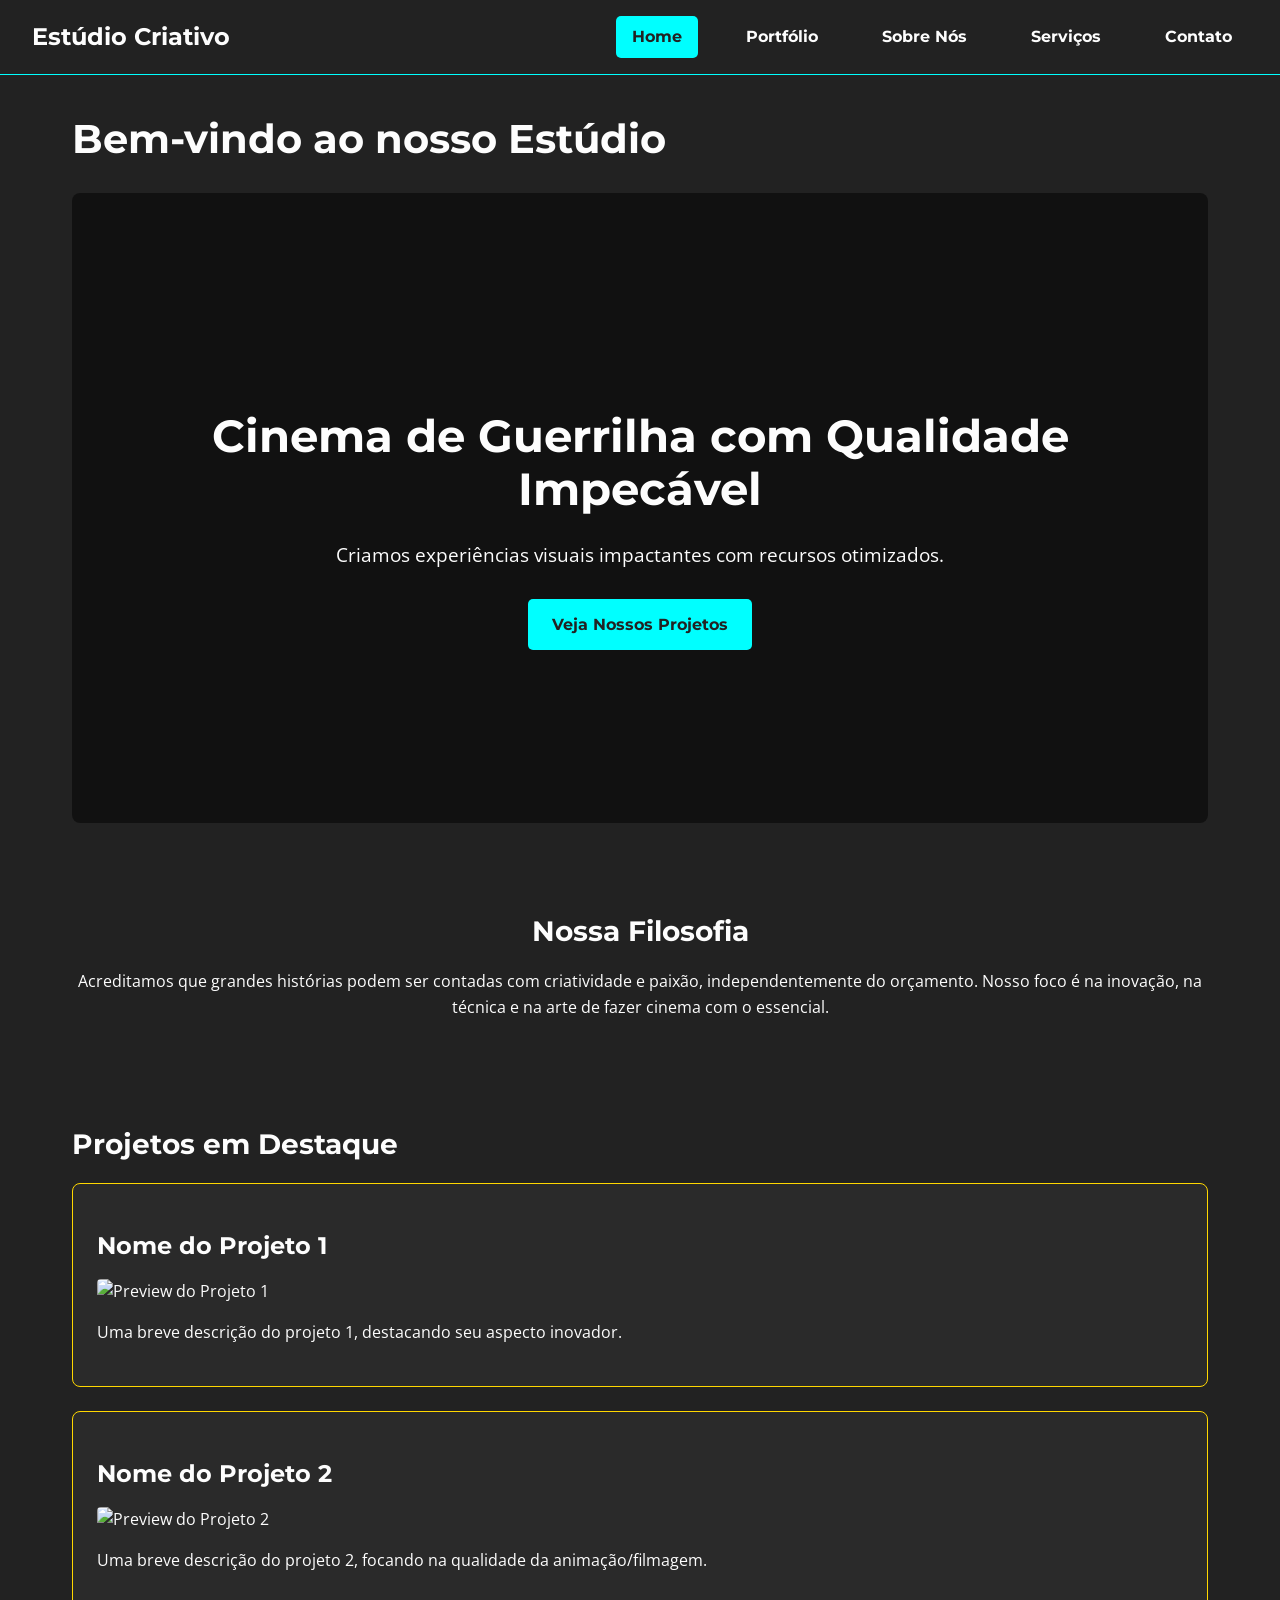
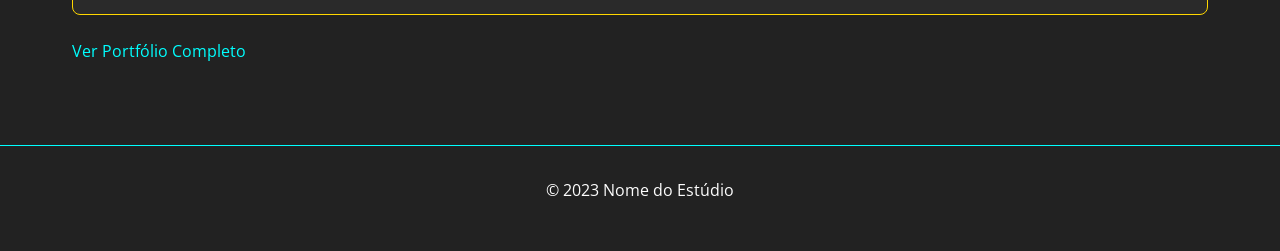
==== index.html @ 2a22120e "feat: Implement initial website structure and core features This commit introduces the foundational " ====
<!DOCTYPE html>
<html lang="pt-BR">
<head>
    <meta charset="UTF-8">
    <meta name="viewport" content="width=device-width, initial-scale=1.0">
    <title>Estúdio de Animação e Cinema</title>
    <link rel="stylesheet" href="css/style.css">
</head>
<body>
    <header>
        <div class="logo-container">
            <a href="index.html">Estúdio Criativo</a>
        </div>
        <button class="nav-toggle" aria-label="toggle navigation">
            <span class="hamburger"></span>
        </button>
        <nav class="nav">
            <ul class="nav__list">
                <li class="nav__item"><a href="index.html" class="nav__link">Home</a></li>
                <li class="nav__item"><a href="portfolio.html" class="nav__link">Portfólio</a></li>
                <li class="nav__item"><a href="about.html" class="nav__link">Sobre Nós</a></li>
                <li class="nav__item"><a href="services.html" class="nav__link">Serviços</a></li>
                <li class="nav__item"><a href="contact.html" class="nav__link">Contato</a></li>
            </ul>
        </nav>
    </header>
    <main>
        <h1>Bem-vindo ao nosso Estúdio</h1>
        <section id="hero">
            <h2>Cinema de Guerrilha com Qualidade Impecável</h2>
            <p>Criamos experiências visuais impactantes com recursos otimizados.</p>
            <a href="portfolio.html" class="cta-button">Veja Nossos Projetos</a>
        </section>
        <section id="philosophy">
            <h3>Nossa Filosofia</h3>
            <p>Acreditamos que grandes histórias podem ser contadas com criatividade e paixão, independentemente do orçamento. Nosso foco é na inovação, na técnica e na arte de fazer cinema com o essencial.</p>
        </section>
        <section id="featured-projects">
            <h3>Projetos em Destaque</h3>
            <article class="project-preview">
                <h4>Nome do Projeto 1</h4>
                <img src="assets/images/placeholder-project1.jpg" alt="Preview do Projeto 1">
                <p>Uma breve descrição do projeto 1, destacando seu aspecto inovador.</p>
            </article>
            <article class="project-preview">
                <h4>Nome do Projeto 2</h4>
                <img src="assets/images/placeholder-project2.jpg" alt="Preview do Projeto 2">
                <p>Uma breve descrição do projeto 2, focando na qualidade da animação/filmagem.</p>
            </article>
            <a href="portfolio.html">Ver Portfólio Completo</a>
        </section>
    </main>
    <footer>
        <p>&copy; 2023 Nome do Estúdio</p>
    </footer>
    <script src="js/script.js"></script>
</body>
</html>
---- css/style.css ----
/* 1. Global Styles & Variables */
@import url('https://fonts.googleapis.com/css2?family=Montserrat:wght@400;700&family=Open+Sans:wght@400;700&display=swap');

:root {
    --primary-dark: #222222;
    --primary-light: #FDFDFD;
    --accent-color: #00FFFF; /* Electric Blue/Cyan */
    --secondary-accent: #FFD700; /* Vibrant Yellow */
    --font-headings: 'Montserrat', sans-serif;
    --font-body: 'Open Sans', sans-serif;
}

* {
    box-sizing: border-box;
    margin: 0;
    padding: 0;
}

body {
    font-family: var(--font-body);
    color: var(--primary-light);
    background-color: var(--primary-dark);
    line-height: 1.6;
}

/* 2. Typography */
h1, h2, h3, h4 {
    font-family: var(--font-headings);
    margin-bottom: 0.75em;
    margin-top: 1em;
    line-height: 1.2;
}

h1 { font-size: 2.5em; }
h2 { font-size: 2em; }
h3 { font-size: 1.75em; }
h4 { font-size: 1.5em; }

p {
    margin-bottom: 1em;
}

a {
    color: var(--accent-color);
    text-decoration: none;
    transition: all 0.3s ease;
}

a:hover, a:focus {
    text-decoration: underline;
    color: var(--secondary-accent);
}

ul, ol {
    list-style-position: inside;
    margin-bottom: 1em;
}

/* 3. Layout - Header, Nav, Main, Footer */
header {
    padding: 1em 2em;
    border-bottom: 1px solid var(--accent-color);
    margin-bottom: 2em;
}

nav ul {
    list-style-type: none;
    display: flex;
    justify-content: center;
    gap: 2em;
}

nav ul li a {
    padding: 0.5em 1em;
    font-family: var(--font-headings);
    font-weight: 700;
}

nav ul li a:hover, nav ul li a.active {
    color: var(--primary-dark);
    background-color: var(--accent-color);
    border-radius: 5px;
    text-decoration: none;
}

main {
    padding: 0 2em;
    max-width: 1200px;
    margin: 0 auto; /* Center main content */
}

footer {
    padding: 2em;
    text-align: center;
    margin-top: 3em;
    border-top: 1px solid var(--accent-color);
}

/* 4. Page-Specific Sections */

/* General card styling */
.project-preview, .project-item, .service {
    border: 1px solid var(--secondary-accent);
    padding: 1.5em;
    margin-bottom: 1.5em;
    border-radius: 8px;
    background-color: #2a2a2a; /* Slightly lighter than main background */
    transition: transform 0.3s ease, box-shadow 0.3s ease;
}

.project-preview:hover, .project-item:hover, .service:hover {
    transform: translateY(-5px);
    box-shadow: 0 4px 15px rgba(0, 255, 255, 0.2);
}

/* Responsive images */
img {
    max-width: 100%;
    height: auto;
    display: block; /* Remove extra space below image */
    border-radius: 4px;
}

/* index.html */
#hero {
    text-align: center;
    padding: 3em 1em;
    margin-bottom: 2em;
    /* Placeholder for background - can be a gradient or image */
    background: linear-gradient(rgba(0,0,0,0.5), rgba(0,0,0,0.5)), url('assets/images/placeholder-hero-bg.jpg') no-repeat center center/cover;
    border-radius: 8px;
}

#hero h2 {
    font-size: 2.8em;
    color: var(--primary-light);
    margin-bottom: 0.5em;
}

#hero p {
    font-size: 1.2em;
    margin-bottom: 1.5em;
}

.cta-button {
    display: inline-block;
    background-color: var(--accent-color);
    color: var(--primary-dark);
    padding: 0.8em 1.5em;
    border: none;
    border-radius: 5px;
    font-family: var(--font-headings);
    font-weight: 700;
    text-decoration: none;
    transition: background-color 0.3s ease, color 0.3s ease;
}

.cta-button:hover {
    background-color: var(--secondary-accent);
    color: var(--primary-dark);
    text-decoration: none;
}

#philosophy {
    padding: 2em 0;
    text-align: center;
}

#featured-projects {
    padding: 2em 0;
}

#featured-projects .project-preview img {
    margin-bottom: 1em;
}

/* portfolio.html */
#portfolio-filters {
    text-align: center;
    margin-bottom: 2em;
}

#portfolio-filters button {
    background-color: transparent;
    color: var(--accent-color);
    border: 1px solid var(--accent-color);
    padding: 0.5em 1em;
    margin: 0 0.5em;
    cursor: pointer;
    border-radius: 5px;
    font-family: var(--font-body);
    transition: background-color 0.3s ease, color 0.3s ease;
}

#portfolio-filters button:hover, #portfolio-filters button.active {
    background-color: var(--accent-color);
    color: var(--primary-dark);
}

#portfolio-grid {
    display: grid;
    grid-template-columns: repeat(auto-fit, minmax(300px, 1fr));
    gap: 1.5em;
}

.project-item img {
    margin-bottom: 1em;
}

/* about.html */
#story {
    margin-bottom: 2em;
}

#story img {
    max-width: 300px; /* Example size, adjust as needed */
    margin: 1em auto;
    border: 2px solid var(--secondary-accent);
}

#skills > div {
    margin-bottom: 1.5em;
    padding: 1em;
    background-color: #2a2a2a;
    border-left: 3px solid var(--accent-color);
    border-radius: 0 5px 5px 0;
}

#skills ul {
    list-style-type: disc;
    padding-left: 20px;
}

/* services.html - .service already styled with .project-preview */

/* contact.html */
#contact-form-section form div {
    margin-bottom: 1em;
}

#contact-form-section label {
    display: block;
    margin-bottom: 0.3em;
    color: var(--primary-light);
}

#contact-form-section input[type="text"],
#contact-form-section input[type="email"],
#contact-form-section textarea {
    width: 100%;
    padding: 0.7em;
    border: 1px solid var(--secondary-accent);
    background-color: var(--primary-dark);
    color: var(--primary-light);
    border-radius: 5px;
    font-family: var(--font-body);
}

#contact-form-section input[type="text"]:focus,
#contact-form-section input[type="email"]:focus,
#contact-form-section textarea:focus {
    outline: none;
    border-color: var(--accent-color);
    box-shadow: 0 0 5px var(--accent-color);
}

#contact-form-section button[type="submit"] {
    /* Reuse .cta-button styles */
    display: inline-block;
    background-color: var(--accent-color);
    color: var(--primary-dark);
    padding: 0.8em 1.5em;
    border: none;
    border-radius: 5px;
    font-family: var(--font-headings);
    font-weight: 700;
    text-decoration: none;
    cursor: pointer;
    transition: background-color 0.3s ease, color 0.3s ease;
}

#contact-form-section button[type="submit"]:hover {
    background-color: var(--secondary-accent);
    color: var(--primary-dark);
}

#social-contact {
    margin-top: 2em;
    padding: 1.5em;
    background-color: #2a2a2a;
    border-radius: 8px;
}
#social-contact h3{
    margin-top: 0;
}

#social-contact ul {
    list-style-type: none;
    padding-left: 0;
    display: flex;
    gap: 1em;
    margin-top: 0.5em;
}

#social-contact ul li a {
    font-size: 1.1em;
}


/* 5. Basic Animations & Transitions - (already added to relevant elements like a, .cta-button, cards) */

/* 6. Responsiveness (Media Queries) */
@media (max-width: 768px) {
    body {
        font-size: 16px; /* Adjust base font size for smaller screens */
    }

    h1 { font-size: 2em; }
    h2 { font-size: 1.75em; }
    h3 { font-size: 1.5em; }
    h4 { font-size: 1.25em; }

    header {
        padding: 1em;
    }

    nav ul {
        flex-direction: column;
        align-items: center;
        gap: 0.5em;
    }

    nav ul li a {
        display: block; /* Make links take full width for easier tapping */
        padding: 0.8em;
        width: 100%;
        text-align: center;
    }
    
    main {
        padding: 0 1em;
    }

    #hero h2 {
        font-size: 2.2em;
    }

    #hero p {
        font-size: 1em;
    }

    #portfolio-grid {
        grid-template-columns: 1fr; /* Stack projects in a single column */
    }

    #skills {
        display: flex;
        flex-direction: column;
        gap: 1em;
    }

    #contact-form-section form {
        padding: 0.5em;
    }
}

@media (max-width: 480px) {
    h1 { font-size: 1.8em; }
    #hero h2 { font-size: 1.9em; }

    .cta-button {
        padding: 0.6em 1.2em;
        font-size: 0.9em;
    }

    #portfolio-filters button {
        display: block;
        width: 80%;
        margin: 0.5em auto;
    }
}

/* Accessibility: Focus visibility for keyboard navigation */
a:focus, button:focus, input:focus, textarea:focus {
    outline: 2px solid var(--secondary-accent);
    outline-offset: 2px;
}
nav ul li a:focus { /* More specific for nav links if needed */
    outline: 2px solid var(--secondary-accent);
    outline-offset: -2px; /* adjust to be inside the button */
}
#contact-form-section input[type="text"]:focus,
#contact-form-section input[type="email"]:focus,
#contact-form-section textarea:focus {
    outline: 2px solid var(--accent-color);
    box-shadow: 0 0 8px var(--accent-color);
}
#portfolio-filters button:focus{
    outline-color: var(--accent-color);
}

/* 7. Responsive Navigation (Hamburger Menu) */
.logo-container a {
    font-family: var(--font-headings);
    font-weight: 700;
    font-size: 1.5em; /* Adjust as needed */
    color: var(--primary-light); /* Or accent-color */
    text-decoration: none;
}

header {
    display: flex;
    justify-content: space-between;
    align-items: center;
}

.nav-toggle {
    display: none; /* Hidden by default, shown in media query */
    background: transparent;
    border: 0;
    cursor: pointer;
    padding: 0.5em;
    z-index: 1000; /* Ensure it's above other elements */
}

.hamburger {
    display: block;
    position: relative;
    width: 2em;
    height: 3px;
    background: var(--primary-light);
    transition: transform 0.3s ease, background-color 0.3s ease; /* Added background-color transition */
}

.hamburger::before,
.hamburger::after {
    content: '';
    position: absolute;
    left: 0;
    width: 100%;
    height: 3px;
    background: var(--primary-light);
    transition: transform 0.3s ease, opacity 0.3s ease;
}

.hamburger::before { top: -8px; }
.hamburger::after { bottom: -8px; }

/* Styling for when nav is open (JS will add 'nav-open' class to body or header) */
.nav-open .nav {
    transform: translateX(0); /* Show nav */
}

.nav-open .hamburger {
    background-color: transparent; /* Make middle line disappear */
}

.nav-open .hamburger::before {
    transform: rotate(45deg) translate(5px, 5px); /* Part of X */
}

.nav-open .hamburger::after {
    transform: rotate(-45deg) translate(5px, -5px); /* Part of X */
}


/* Original nav ul styling needs to be adjusted or overridden in media query for mobile */
/* Keep existing nav ul flex for desktop */
nav.nav ul.nav__list { /* More specific selector */
    list-style-type: none;
    display: flex;
    justify-content: center; /* This was from original, adjust if needed */
    gap: 2em; /* This was from original */
    margin: 0; /* Reset margin for the ul inside nav */
    padding: 0; /* Reset padding for the ul inside nav */
}

nav.nav ul.nav__list li.nav__item a.nav__link { /* More specific selector */
    padding: 0.5em 1em; /* This was from original */
    font-family: var(--font-headings); /* This was from original */
    font-weight: 700; /* This was from original */
    color: var(--primary-light); /* Ensure default color is light */
    display: block; /* Good for mobile layout */
}

nav.nav ul.nav__list li.nav__item a.nav__link:hover,
nav.nav ul.nav__list li.nav__item a.nav__link.active { /* More specific selector */
    color: var(--primary-dark); /* This was from original */
    background-color: var(--accent-color); /* This was from original */
    border-radius: 5px; /* This was from original */
    text-decoration: none; /* This was from original */
}

/* 8. Lightbox Gallery (Portfolio) */
.lightbox-modal {
    position: fixed;
    z-index: 1000;
    padding-top: 60px;
    left: 0;
    top: 0;
    width: 100%;
    height: 100%;
    overflow: auto;
    background-color: rgba(0,0,0,0.9);
    display: flex; /* Use flex for centering */
    align-items: center;
    justify-content: center;
    flex-direction: column; /* Stack image and caption */
}
.lightbox-content {
    margin: auto;
    display: block;
    max-width: 80%;
    max-height: 80vh;
    border: 3px solid var(--secondary-accent); /* Added border for better visibility */
    border-radius: 5px; /* Added border-radius */
}
#lightbox-caption {
    margin-top: 15px;
    text-align: center;
    color: #ccc;
    font-size: 1.2em;
    font-family: var(--font-body);
}
.lightbox-close {
    position: absolute;
    top: 20px; /* Adjusted for better placement */
    right: 35px;
    color: #f1f1f1;
    font-size: 40px;
    font-weight: bold;
    cursor: pointer;
    transition: color 0.3s ease;
}
.lightbox-close:hover {
    color: var(--accent-color);
}

/* Ensure project item images are clickable */
.project-item img {
    cursor: pointer;
    transition: opacity 0.3s ease, transform 0.3s ease; /* Added transform */
}
.project-item img:hover {
    opacity: 0.7;
    transform: scale(1.03); /* Slight zoom on hover */
}

/* 9. Hero Particle Animation */
#hero {
    position: relative; /* Needed for absolute positioning of particles */
    overflow: hidden; /* Keep particles contained */
    min-height: 70vh; /* Ensure hero has some height */
    display: flex;
    flex-direction: column;
    justify-content: center;
    align-items: center;
}

@keyframes move-particles {
    0% { transform: translateY(0) scale(1); opacity: 1; }
    100% { transform: translateY(-100vh) scale(0.5); opacity: 0; } /* Move up and fade */
}

.particle {
    position: absolute;
    bottom: -20px; /* Start from below the screen */
    width: 5px;
    height: 5px;
    background-color: var(--accent-color);
    border-radius: 50%;
    opacity: 0; /* Start transparent, JS will handle initial opacity if needed, or animation handles it */
    animation: move-particles 10s linear infinite;
}

/* Adjustments in Media Queries for new Nav */
@media (max-width: 768px) {
    .nav-toggle {
        display: block;
        /* position: absolute; /* Removed to keep in flow or use relative to header */
        /* top: 1em; */ /* Adjust based on header padding */
        /* right: 1em; */ /* Adjust based on header padding */
    }

    header {
        padding: 1em; /* Existing, ensure it works with flex */
    }

    .nav { /* This is the <nav> element itself */
       position: fixed;
       top: 0;
       bottom: 0;
       right: 0; /* Start off-screen */
       width: min(70vw, 300px); /* Or a fixed width */
       background: var(--primary-dark);
       transform: translateX(100%);
       transition: transform 0.3s ease-in-out;
       z-index: 999; /* Below nav-toggle but above content */
       padding-top: 4em; /* Space for close button or header */
    }

    .nav__list { /* This is the <ul> */
        flex-direction: column;
        align-items: center;
        /* justify-content: space-around; */ /* Can cause too much space */
        justify-content: flex-start; /* Align items to the top */
        height: 100%;
        padding: 2em 0; /* Vertical padding */
        gap: 1.5em; /* Spacing between nav items */
    }
    .nav__link { /* This is the <a> */
       font-size: 1.2rem;
       color: var(--primary-light);
       padding: 0.5em 1em; /* Add some padding for easier tapping */
       width: 80%; /* Make links wider */
       text-align: center;
    }

    /* Original nav ul styling being overridden */
    nav ul { /* This is the old rule, ensure it's correctly overridden by .nav__list */
        flex-direction: column;
        align-items: center;
        gap: 1.5em; /* Adjusted from 0.5em */
    }

    nav ul li a { /* This is the old rule, ensure it's correctly overridden by .nav__link */
        display: block; 
        padding: 0.8em; 
        width: 100%;
        text-align: center;
    }
}
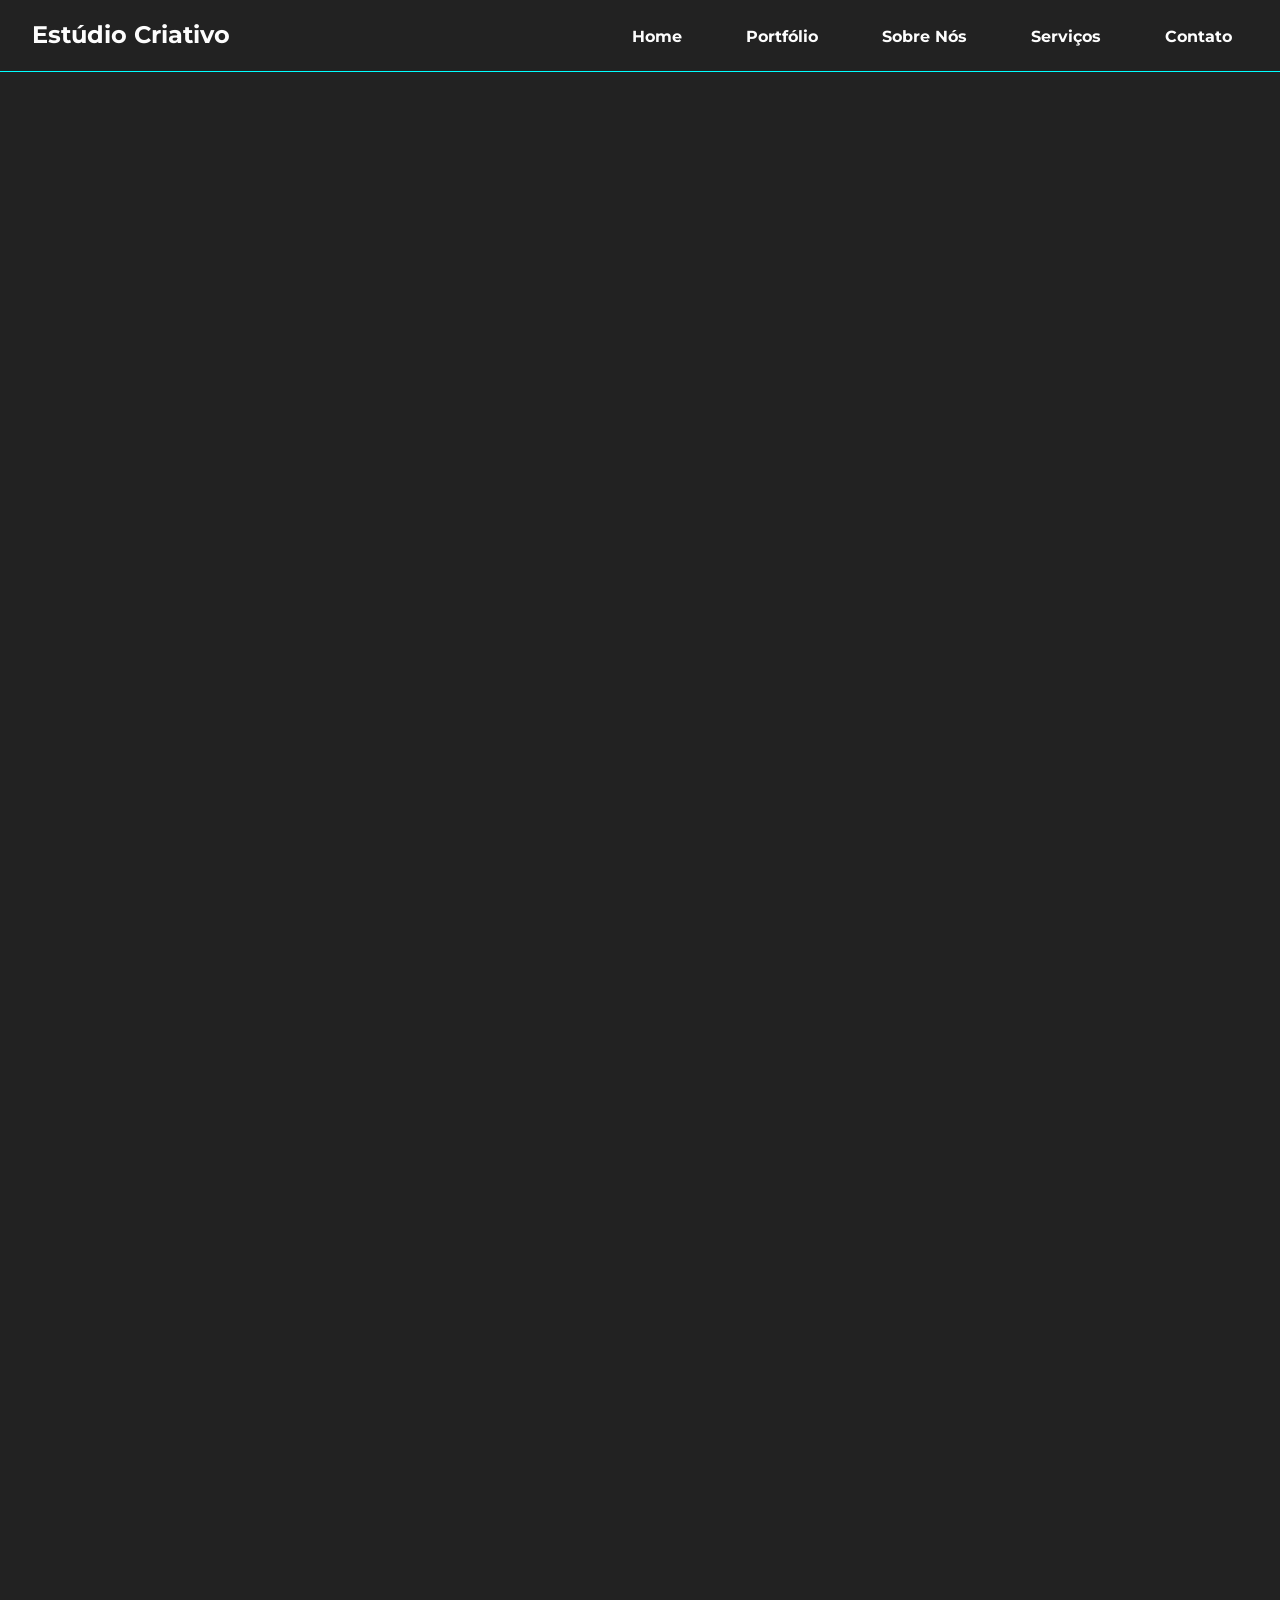
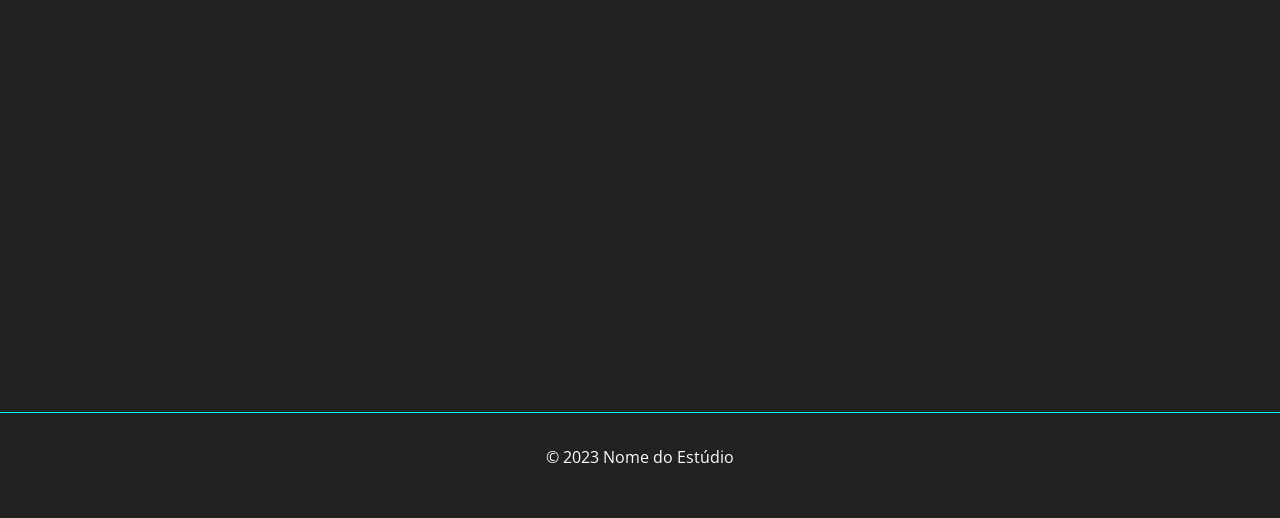
==== commit e97cae82: "feat: Implement enhanced visuals and interactivity This commit introduces a significant visual overh" ====
--- a/index.html
+++ b/index.html
@@ -24,35 +24,49 @@
             </ul>
         </nav>
     </header>
-    <main>
-        <h1>Bem-vindo ao nosso Estúdio</h1>
-        <section id="hero">
-            <h2>Cinema de Guerrilha com Qualidade Impecável</h2>
-            <p>Criamos experiências visuais impactantes com recursos otimizados.</p>
-            <a href="portfolio.html" class="cta-button">Veja Nossos Projetos</a>
-        </section>
-        <section id="philosophy">
-            <h3>Nossa Filosofia</h3>
-            <p>Acreditamos que grandes histórias podem ser contadas com criatividade e paixão, independentemente do orçamento. Nosso foco é na inovação, na técnica e na arte de fazer cinema com o essencial.</p>
-        </section>
-        <section id="featured-projects">
-            <h3>Projetos em Destaque</h3>
-            <article class="project-preview">
-                <h4>Nome do Projeto 1</h4>
-                <img src="assets/images/placeholder-project1.jpg" alt="Preview do Projeto 1">
-                <p>Uma breve descrição do projeto 1, destacando seu aspecto inovador.</p>
-            </article>
-            <article class="project-preview">
-                <h4>Nome do Projeto 2</h4>
-                <img src="assets/images/placeholder-project2.jpg" alt="Preview do Projeto 2">
-                <p>Uma breve descrição do projeto 2, focando na qualidade da animação/filmagem.</p>
-            </article>
-            <a href="portfolio.html">Ver Portfólio Completo</a>
-        </section>
-    </main>
+    <div class="page-transition-wrapper"> <!-- New wrapper -->
+        <main>
+            <h1>Bem-vindo ao nosso Estúdio</h1>
+            <section id="hero">
+                <div class="hero-content">
+                    <h1 class="hero-title">
+                        <span>CRIAMOS</span> <span>MUNDOS</span>
+                    </h1>
+                    <p class="hero-subtitle">Animação & Cinema de Guerrilha com Alma</p>
+                    <a href="portfolio.html" class="cta-button hero-cta">Nossos Projetos</a>
+                </div>
+                <div class="hero-background-shapes">
+                    <!-- Abstract shapes for mouse interaction - will be styled with CSS -->
+                    <div class="shape shape-1"></div>
+                    <div class="shape shape-2"></div>
+                    <div class="shape shape-3"></div>
+                </div>
+            </section>
+            <section id="philosophy">
+                <h3>Nossa Filosofia</h3>
+                <p>Acreditamos que grandes histórias podem ser contadas com criatividade e paixão, independentemente do orçamento. Nosso foco é na inovação, na técnica e na arte de fazer cinema com o essencial.</p>
+            </section>
+            <section id="featured-projects">
+                <h3>Projetos em Destaque</h3>
+                <article class="project-preview">
+                    <h4>Nome do Projeto 1</h4>
+                    <img src="assets/images/placeholder-project1.jpg" alt="Preview do Projeto 1">
+                    <p>Uma breve descrição do projeto 1, destacando seu aspecto inovador.</p>
+                </article>
+                <article class="project-preview">
+                    <h4>Nome do Projeto 2</h4>
+                    <img src="assets/images/placeholder-project2.jpg" alt="Preview do Projeto 2">
+                    <p>Uma breve descrição do projeto 2, focando na qualidade da animação/filmagem.</p>
+                </article>
+                <a href="portfolio.html">Ver Portfólio Completo</a>
+            </section>
+        </main>
+    </div> <!-- End new wrapper -->
     <footer>
         <p>&copy; 2023 Nome do Estúdio</p>
     </footer>
+    <script src="https://cdnjs.cloudflare.com/ajax/libs/gsap/3.12.2/gsap.min.js"></script>
+    <script src="https://cdnjs.cloudflare.com/ajax/libs/gsap/3.12.2/ScrollTrigger.min.js"></script>
     <script src="js/script.js"></script>
 </body>
 </html>
--- a/css/style.css
+++ b/css/style.css
@@ -21,6 +21,7 @@
     color: var(--primary-light);
     background-color: var(--primary-dark);
     line-height: 1.6;
+    cursor: none; /* Hide default system cursor */
 }
 
 /* 2. Typography */
@@ -99,7 +100,7 @@
 /* 4. Page-Specific Sections */
 
 /* General card styling */
-.project-preview, .project-item, .service {
+.project-preview, .service { /* .project-item removed from this group */
     border: 1px solid var(--secondary-accent);
     padding: 1.5em;
     margin-bottom: 1.5em;
@@ -107,11 +108,27 @@
     background-color: #2a2a2a; /* Slightly lighter than main background */
     transition: transform 0.3s ease, box-shadow 0.3s ease;
 }
-
-.project-preview:hover, .project-item:hover, .service:hover {
+/* Keep specific .project-item styling separate or ensure no conflicts */
+.project-item {
+    position: relative; /* For overlay positioning */
+    overflow: hidden; /* To contain scaled image and overlay elements */
+    opacity: 0; /* Initial state for scroll animation */
+    transform: translateY(50px); /* Initial state for scroll animation */
+    /* transition: opacity 0.3s ease, transform 0.3s ease; GSAP will handle */
+    border: 1px solid var(--secondary-accent); /* Retain border from original group */
+    padding: 0; /* Remove padding if image fills it, or adjust as needed */
+    margin-bottom: 1.5em; /* Retain margin */
+    border-radius: 8px; /* Retain border-radius */
+    background-color: #2a2a2a; /* Retain background */
+}
+
+
+.project-preview:hover, .service:hover { /* .project-item:hover removed from this group */
     transform: translateY(-5px);
     box-shadow: 0 4px 15px rgba(0, 255, 255, 0.2);
 }
+/* Hover for project-item will be handled by GSAP for image and CSS for overlay */
+
 
 /* Responsive images */
 img {
@@ -122,43 +139,106 @@
 }
 
 /* index.html */
+/* Updated #hero for GSAP animation */
 #hero {
+    min-height: 100vh; /* Full viewport height */
+    display: flex;
+    justify-content: center;
+    align-items: center;
     text-align: center;
-    padding: 3em 1em;
-    margin-bottom: 2em;
-    /* Placeholder for background - can be a gradient or image */
-    background: linear-gradient(rgba(0,0,0,0.5), rgba(0,0,0,0.5)), url('assets/images/placeholder-hero-bg.jpg') no-repeat center center/cover;
-    border-radius: 8px;
-}
-
-#hero h2 {
-    font-size: 2.8em;
+    position: relative; /* For positioning shapes and content */
+    padding: 3em 1em; /* Keep some padding */
+    margin-bottom: 2em; /* Keep margin */
+    /* overflow: hidden; /* Removed as per instructions */
+}
+
+.hero-content {
+    z-index: 2; /* Ensure content is above background shapes */
+    position: relative; /* To ensure z-index works as expected */
+}
+
+.hero-title {
+    font-size: clamp(2.8rem, 11vw, 6.5rem); /* Slightly increase max size */
     color: var(--primary-light);
     margin-bottom: 0.5em;
-}
-
-#hero p {
-    font-size: 1.2em;
-    margin-bottom: 1.5em;
-}
+    font-weight: 700; /* Ensure it's bold */
+    margin-top: 0; /* Reset margin from global h1,h2.. styles */
+    text-shadow: 0 0 10px rgba(0, 255, 255, 0.3), 0 0 20px rgba(0, 255, 255, 0.2); /* Subtle cyan glow */
+}
+
+.hero-title span {
+    display: inline-block; /* Allows transform */
+    opacity: 0; /* Start hidden for GSAP animation */
+    /* y: 0; /* GSAP will animate from this if not set, or from its current position */
+}
+
+.hero-subtitle {
+    font-size: clamp(1rem, 4vw, 1.5rem);
+    color: var(--accent-color);
+    margin-bottom: 2em;
+    opacity: 0; /* Start hidden for GSAP animation */
+}
+
+.hero-cta { /* Specific styling for hero CTA if needed, inherits from .cta-button */
+    opacity: 0; /* Start hidden for GSAP animation */
+}
+
+
+/* Background Shapes for Mouse Interaction */
+.hero-background-shapes {
+    position: absolute;
+    top: 0;
+    left: 0;
+    width: 100%;
+    height: 100%;
+    z-index: 1;
+    overflow: hidden; /* Contain shapes within hero */
+}
+.shape {
+    position: absolute;
+    border-radius: 50%; /* Example shape */
+    background-color: rgba(0, 255, 255, 0.1); /* Subtle accent color */
+    /* GSAP will handle positioning for mouse interaction, initial positions are set here */
+}
+.shape-1 {
+    width: 200px; height: 200px;
+    top: 10%; left: 15%;
+}
+.shape-2 {
+    width: 100px; height: 100px;
+    top: 60%; left: 70%;
+}
+.shape-3 {
+    width: 150px; height: 150px;
+    top: 40%; left: 40%;
+}
+
 
 .cta-button {
     display: inline-block;
-    background-color: var(--accent-color);
-    color: var(--primary-dark);
-    padding: 0.8em 1.5em;
+    /* background-color: var(--accent-color); /* Remove or comment out flat color */
+    background-image: linear-gradient(45deg, var(--accent-color) 0%, #00d1d1 100%); /* Cyan gradient */
+    color: var(--primary-dark); /* Keep text color for contrast */
+    padding: 0.8em 1.5em; /* Ensure padding is good */
     border: none;
-    border-radius: 5px;
+    border-radius: 5px; /* Keep or adjust */
+    text-transform: uppercase; /* More impactful text */
+    letter-spacing: 1px; /* More impactful text */
     font-family: var(--font-headings);
-    font-weight: 700;
+    font-weight: bold; /* Ensure bold */
     text-decoration: none;
-    transition: background-color 0.3s ease, color 0.3s ease;
+    position: relative; /* For shine effect and other pseudo elements */
+    overflow: hidden; /* For shine effect */
+    box-shadow: 0 4px 15px rgba(0, 200, 200, 0.2); /* Softer shadow related to accent */
+    transition: all 0.3s ease; /* Keep transitions for other properties if any */
+    z-index: 1; /* Ensure button content is above potential background elements */
 }
 
 .cta-button:hover {
-    background-color: var(--secondary-accent);
-    color: var(--primary-dark);
-    text-decoration: none;
+    /* text-decoration: none; */ /* Already set in .cta-button */
+    background-image: linear-gradient(45deg, #00d1d1 0%, var(--accent-color) 100%); /* Shift gradient */
+    box-shadow: 0 6px 20px rgba(0, 220, 220, 0.3);
+    /* transform: translateY(-2px); GSAP handles scale, so explicit transform might conflict */
 }
 
 #philosophy {
@@ -203,9 +283,50 @@
     gap: 1.5em;
 }
 
-.project-item img {
-    margin-bottom: 1em;
-}
+/* Updated .project-item img styles */
+#portfolio-grid .project-item img {
+    width: 100%;
+    height: auto;
+    display: block;
+    transition: transform 0.4s ease; /* For hover scale on image */
+    /* margin-bottom: 1em; /* Removed as overlay will handle info */
+    border-radius: 0; /* If image should fill the item without its own radius */
+}
+
+/* Overlay content styling */
+#portfolio-grid .project-item .project-info-overlay {
+    position: absolute;
+    bottom: 0; /* Start at the bottom, will slide up */
+    left: 0;
+    width: 100%;
+    background-color: rgba(0, 0, 0, 0.75); /* Semi-transparent background */
+    color: var(--primary-light);
+    padding: 1em;
+    transform: translateY(100%); /* Initially hidden below the item */
+    transition: transform 0.4s ease; /* For hover slide-in */
+}
+
+#portfolio-grid .project-item .project-info-overlay h4 {
+    margin-top: 0;
+    margin-bottom: 0.5em;
+    font-size: 1.2em;
+    color: var(--accent-color);
+}
+
+#portfolio-grid .project-item .project-info-overlay p {
+    margin-bottom: 0;
+    font-size: 0.9em;
+}
+
+/* Hover states */
+#portfolio-grid .project-item:hover img {
+    /* transform: scale(1.1); GSAP will handle this */
+}
+
+#portfolio-grid .project-item:hover .project-info-overlay {
+    transform: translateY(0%); /* Slide overlay into view */
+}
+
 
 /* about.html */
 #story {
@@ -249,39 +370,51 @@
 #contact-form-section textarea {
     width: 100%;
     padding: 0.7em;
-    border: 1px solid var(--secondary-accent);
+    /* border: 1px solid var(--secondary-accent); */ /* Removed for GSAP */
+    border: none; /* Remove default border if any */
+    border-bottom: 2px solid #ccc; /* Default bottom border */
     background-color: var(--primary-dark);
     color: var(--primary-light);
-    border-radius: 5px;
+    border-radius: 0px; /* Adjusted for bottom border focus style */
     font-family: var(--font-body);
+    /* transition: border-color 0.3s ease; GSAP will handle */
 }
 
 #contact-form-section input[type="text"]:focus,
 #contact-form-section input[type="email"]:focus,
 #contact-form-section textarea:focus {
     outline: none;
-    border-color: var(--accent-color);
-    box-shadow: 0 0 5px var(--accent-color);
+    /* border-color: var(--accent-color); GSAP will handle */
+    /* box-shadow: 0 0 5px var(--accent-color); GSAP might handle or this can be kept */
 }
 
 #contact-form-section button[type="submit"] {
     /* Reuse .cta-button styles */
     display: inline-block;
-    background-color: var(--accent-color);
-    color: var(--primary-dark);
-    padding: 0.8em 1.5em;
+    /* background-color: var(--accent-color); /* Remove or comment out flat color */
+    background-image: linear-gradient(45deg, var(--accent-color) 0%, #00d1d1 100%); /* Cyan gradient */
+    color: var(--primary-dark); /* Keep text color for contrast */
+    padding: 0.8em 1.5em; /* Ensure padding is good */
     border: none;
-    border-radius: 5px;
+    border-radius: 5px; /* Keep or adjust */
+    text-transform: uppercase; /* More impactful text */
+    letter-spacing: 1px; /* More impactful text */
     font-family: var(--font-headings);
-    font-weight: 700;
+    font-weight: bold; /* Ensure bold */
     text-decoration: none;
     cursor: pointer;
-    transition: background-color 0.3s ease, color 0.3s ease;
+    position: relative; /* For shine effect */
+    overflow: hidden; /* For shine effect */
+    box-shadow: 0 4px 15px rgba(0, 200, 200, 0.2); /* Softer shadow related to accent */
+    transition: all 0.3s ease; /* Keep transitions for other properties if any */
+    z-index: 1; /* Ensure button content is above potential background elements */
 }
 
 #contact-form-section button[type="submit"]:hover {
-    background-color: var(--secondary-accent);
-    color: var(--primary-dark);
+    /* text-decoration: none; */ /* Already set */
+    background-image: linear-gradient(45deg, #00d1d1 0%, var(--accent-color) 100%); /* Shift gradient */
+    box-shadow: 0 6px 20px rgba(0, 220, 220, 0.3);
+    /* transform: translateY(-2px); GSAP handles scale, so explicit transform might conflict */
 }
 
 #social-contact {
@@ -481,15 +614,49 @@
     font-weight: 700; /* This was from original */
     color: var(--primary-light); /* Ensure default color is light */
     display: block; /* Good for mobile layout */
+    position: relative; /* For pseudo-element */
+    padding-bottom: 5px; /* Space for the line */
+    overflow: hidden; /* If line slides in from outside */
+}
+
+nav.nav ul.nav__list li.nav__item a.nav__link::after {
+    content: '';
+    position: absolute;
+    bottom: 0;
+    left: var(--underline-left, -100%); /* Use CSS variable */
+    width: 100%;
+    height: 2px;
+    background-color: var(--accent-color);
+    /* transition: left 0.3s ease; GSAP will handle this */
 }
 
 nav.nav ul.nav__list li.nav__item a.nav__link:hover,
 nav.nav ul.nav__list li.nav__item a.nav__link.active { /* More specific selector */
-    color: var(--primary-dark); /* This was from original */
-    background-color: var(--accent-color); /* This was from original */
+    /* color: var(--primary-dark); */ /* GSAP might handle hover color or this can be kept as fallback */
+    /* background-color: var(--accent-color); */ /* GSAP might handle or remove if not needed */
     border-radius: 5px; /* This was from original */
     text-decoration: none; /* This was from original */
-}
+    /* No background color change on hover/active if line animation is primary feedback */
+    background-color: transparent; /* Remove background for hover/active */
+    color: var(--primary-light); /* Keep text color consistent or let GSAP handle */
+}
+
+/* Ensure other header nav links also get this structure if they are different */
+header nav > ul > li > a { /* A more general selector for header nav links if not covered by .nav__link */
+    position: relative;
+    padding-bottom: 5px;
+    overflow: hidden;
+}
+header nav > ul > li > a::after {
+    content: '';
+    position: absolute;
+    bottom: 0;
+    left: var(--underline-left, -100%); /* Use CSS variable */
+    width: 100%;
+    height: 2px;
+    background-color: var(--accent-color);
+}
+
 
 /* 8. Lightbox Gallery (Portfolio) */
 .lightbox-modal {
@@ -537,41 +704,15 @@
 }
 
 /* Ensure project item images are clickable */
-.project-item img {
+/* Ensure project item images are clickable for lightbox - this might conflict with new hover logic if not handled carefully */
+.project-item img { /* This rule was already modified above, ensure cursor:pointer is retained if lightbox is still active */
     cursor: pointer;
-    transition: opacity 0.3s ease, transform 0.3s ease; /* Added transform */
-}
-.project-item img:hover {
-    opacity: 0.7;
-    transform: scale(1.03); /* Slight zoom on hover */
-}
-
-/* 9. Hero Particle Animation */
-#hero {
-    position: relative; /* Needed for absolute positioning of particles */
-    overflow: hidden; /* Keep particles contained */
-    min-height: 70vh; /* Ensure hero has some height */
-    display: flex;
-    flex-direction: column;
-    justify-content: center;
-    align-items: center;
-}
-
-@keyframes move-particles {
-    0% { transform: translateY(0) scale(1); opacity: 1; }
-    100% { transform: translateY(-100vh) scale(0.5); opacity: 0; } /* Move up and fade */
-}
-
-.particle {
-    position: absolute;
-    bottom: -20px; /* Start from below the screen */
-    width: 5px;
-    height: 5px;
-    background-color: var(--accent-color);
-    border-radius: 50%;
-    opacity: 0; /* Start transparent, JS will handle initial opacity if needed, or animation handles it */
-    animation: move-particles 10s linear infinite;
-}
+    /* transition: opacity 0.3s ease, transform 0.3s ease; /* This is handled by new rules */
+}
+/* The opacity and scale hover on img itself is now handled by GSAP or the new .project-item:hover img */
+
+
+/* Removed old particle animation CSS: .particle and @keyframes move-particles */
 
 /* Adjustments in Media Queries for new Nav */
 @media (max-width: 768px) {
@@ -630,3 +771,57 @@
         text-align: center;
     }
 }
+
+/* 10. Page Transition Styles */
+body.is-transitioning {
+    overflow: hidden; /* Prevent scrollbars during transition */
+}
+
+.page-transition-wrapper {
+    opacity: 0; /* Start with new page content invisible */
+    transform: translateY(20px); /* Optional: slight upward movement for fade-in */
+}
+
+/* 11. Custom Cursor Styles */
+#custom-cursor-dot {
+    pointer-events: none; /* So it doesn't interfere with clicks */
+    position: fixed;
+    top: 0;
+    left: 0;
+    width: 8px;
+    height: 8px;
+    background-color: var(--accent-color);
+    border-radius: 50%;
+    transform: translate(-50%, -50%); /* Center on mouse position */
+    z-index: 9999; /* Ensure it's on top */
+    transition: width 0.2s ease, height 0.2s ease, background-color 0.2s ease; /* Smooth transitions */
+}
+
+#custom-cursor-ring {
+    pointer-events: none;
+    position: fixed;
+    top: 0;
+    left: 0;
+    width: 30px;
+    height: 30px;
+    border: 2px solid var(--accent-color);
+    border-radius: 50%;
+    transform: translate(-50%, -50%);
+    z-index: 9998;
+    opacity: 0.5;
+    transition: width 0.3s ease, height 0.3s ease, border-color 0.3s ease, opacity 0.3s ease;
+}
+
+/* Hover state for the cursor */
+body.cursor-hover #custom-cursor-dot {
+    width: 12px; /* Slightly larger dot */
+    height: 12px;
+    background-color: var(--primary-light); /* Change color */
+}
+
+body.cursor-hover #custom-cursor-ring {
+    width: 40px; /* Larger ring */
+    height: 40px;
+    opacity: 1;
+    border-color: var(--primary-light);
+}
